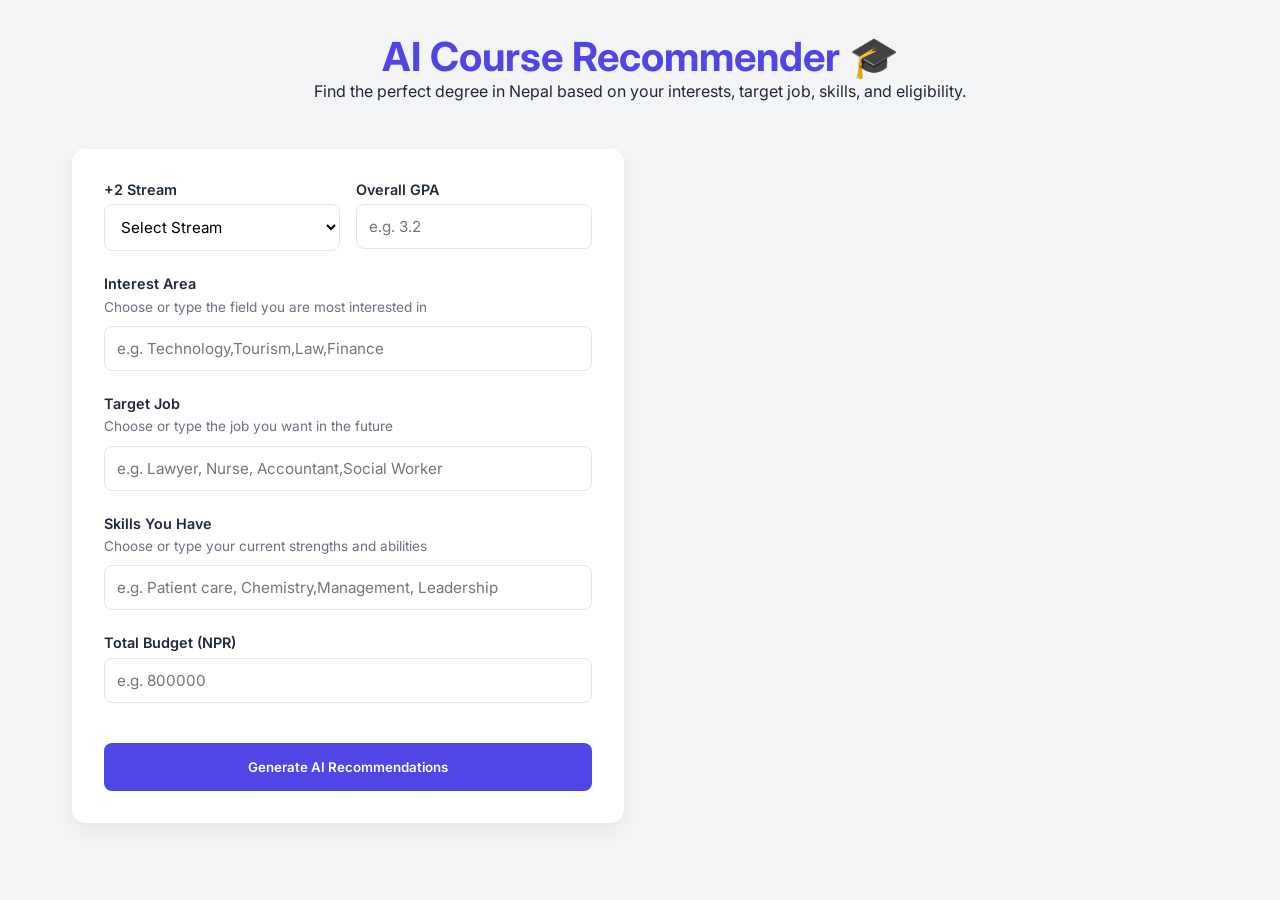
==== static/index.html @ 431c8dfd "first commit" ====
<!DOCTYPE html>
<html lang="en">
<head>
    <meta charset="UTF-8">
    <meta name="viewport" content="width=device-width, initial-scale=1.0">
    <title>Nepal Course Recommender Pro</title>
    <link rel="stylesheet" href="/static/style.css">
    <link href="https://fonts.googleapis.com/css2?family=Inter:wght@400;500;600;700&display=swap" rel="stylesheet">
</head>
<body>
    <div class="container">
        <header class="header">
            <h1>AI Course Recommender 🎓</h1>
            <p>Find the perfect degree in Nepal based on your interests, target job, skills, and eligibility.</p>
        </header>

        <main class="main-content">
            <div class="form-card">
                <form id="recommenderForm">
                    <div class="input-row">
                        <div class="input-group">
                            <label for="stream">+2 Stream</label>
                            <select id="stream" required>
                                <option value="" disabled selected>Select Stream</option>
                                <option value="Science (Bio)">Science (Bio)</option>
                                <option value="Science (Physical)">Science (Physical)</option>
                                <option value="Management">Management</option>
                                <option value="Humanities">Humanities</option>
                                <option value="Law">Law</option>
                                <option value="Education">Education</option>
                                <option value="Technical">Technical</option>
                            </select>
                        </div>

                        <div class="input-group">
                            <label for="gpa">Overall GPA</label>
                            <input
                                type="number"
                                id="gpa"
                                step="0.01"
                                min="0.8"
                                max="4.0"
                                placeholder="e.g. 3.2"
                                required
                            >
                        </div>
                    </div>

                    <div class="input-group">
                        <label for="interest">Interest Area</label>
                        <p class="meta-info">Choose or type the field you are most interested in</p>
                        <div id="interest-chips" class="chip-container"></div>
                        <input
                            type="text"
                            id="interest"
                            placeholder="e.g. Technology,Tourism,Law,Finance"
                            autocomplete="off"
                            required
                        >
                    </div>

                    <div class="input-group">
                        <label for="goal">Target Job</label>
                        <p class="meta-info">Choose or type the job you want in the future</p>
                        <div id="goal-chips" class="chip-container"></div>
                        <input
                            type="text"
                            id="goal"
                            placeholder="e.g. Lawyer, Nurse, Accountant,Social Worker"
                            autocomplete="off"
                            required
                        >
                    </div>

                    <div class="input-group">
                        <label for="skills">Skills You Have</label>
                        <p class="meta-info">Choose or type your current strengths and abilities</p>
                        <div id="skills-chips" class="chip-container"></div>
                        <input
                            type="text"
                            id="skills"
                            placeholder="e.g. Patient care, Chemistry,Management, Leadership"
                            autocomplete="off"
                            required
                        >
                    </div>

                    <div class="input-group">
                        <label for="budget">Total Budget (NPR)</label>
                        <input
                            type="number"
                            id="budget"
                            placeholder="e.g. 800000"
                            required
                        >
                    </div>

                    <button type="submit" id="submitBtn">Generate AI Recommendations</button>
                </form>
            </div>

            <div class="results-container">
                <div id="loading" class="hidden">
                    <div class="spinner"></div>
                    <p>Analyzing your profile...</p>
                </div>

                <div id="error-message" class="hidden error-box"></div>

                <div id="results" class="hidden">
                    <h2>Top Matches</h2>
                    <p id="eligibility-info" class="meta-info"></p>
                    <div id="cards-wrapper" class="cards-grid"></div>
                </div>
            </div>
        </main>
    </div>

    <script src="/static/script.js"></script>
</body>
</html>
---- static/style.css ----
:root {
    --primary: #4F46E5;
    --primary-hover: #4338CA;
    --bg-color: #F3F4F6;
    --card-bg: #FFFFFF;
    --text-main: #1F2937;
    --text-muted: #6B7280;
    --border: #E5E7EB;
    --success: #10B981;
    --error: #EF4444;
    --chip-bg: #EEF2FF;
}

/* RESET */
* {
    box-sizing: border-box;
    margin: 0;
    padding: 0;
    font-family: 'Inter', sans-serif;
}

body {
    background-color: var(--bg-color);
    color: var(--text-main);
}

/* LAYOUT */
.container {
    max-width: 1200px;
    margin: auto;
    padding: 2rem;
}

.header {
    text-align: center;
    margin-bottom: 3rem;
}

.header h1 {
    color: var(--primary);
    font-size: 2.5rem;
}

.main-content {
    display: grid;
    grid-template-columns: 1fr 1fr;
    gap: 2rem;
}

/* FORM */
.form-card {
    background: var(--card-bg);
    padding: 2rem;
    border-radius: 14px;
    box-shadow: 0 8px 20px rgba(0,0,0,0.05);
}

.input-row {
    display: flex;
    gap: 1rem;
}

.input-group {
    margin-bottom: 1.5rem;
    position: relative; /* IMPORTANT for dropdown */
    flex: 1;
}

label {
    font-weight: 600;
    margin-bottom: 0.4rem;
    display: block;
    font-size: 0.9rem;
}

/* INPUT */
input, select {
    width: 100%;
    padding: 0.75rem;
    border: 1px solid var(--border);
    border-radius: 8px;
    font-size: 0.95rem;
    transition: 0.2s;
    background: #fff;
}

input:focus, select:focus {
    outline: none;
    border-color: var(--primary);
    box-shadow: 0 0 0 3px rgba(79,70,229,0.1);
}

/* AUTOCOMPLETE DROPDOWN */
.suggestion-box {
    position: absolute;
    top: 100%;
    left: 0;
    width: 100%;
    background: white;
    border: 1px solid var(--border);
    border-radius: 10px;
    margin-top: 6px;
    max-height: 220px;
    overflow-y: auto;
    box-shadow: 0 10px 25px rgba(0,0,0,0.08);
    z-index: 50;
    animation: fadeIn 0.15s ease-in-out;
}

.suggestion-item {
    padding: 10px 14px;
    cursor: pointer;
    font-size: 0.9rem;
    transition: 0.15s;
}

.suggestion-item:hover {
    background: var(--chip-bg);
    color: var(--primary);
}

/* subtle animation */
@keyframes fadeIn {
    from { opacity: 0; transform: translateY(-5px);}
    to { opacity: 1; transform: translateY(0);}
}

/* CHIP SYSTEM */
.chip-container {
    display: flex;
    flex-wrap: wrap;
    gap: 0.5rem;
    margin-bottom: 0.7rem;
}

.chip {
    background: var(--chip-bg);
    color: var(--primary);
    padding: 0.4rem 0.85rem;
    border-radius: 20px;
    font-size: 0.8rem;
    cursor: pointer;
    transition: 0.2s;
    border: 1px solid transparent;
}

.chip:hover {
    background: var(--primary);
    color: white;
}

.chip.active {
    background: var(--primary);
    color: white;
    box-shadow: 0 3px 8px rgba(79,70,229,0.3);
}

/* BUTTON */
button {
    width: 100%;
    padding: 1rem;
    background: var(--primary);
    color: white;
    border: none;
    border-radius: 8px;
    font-weight: 600;
    cursor: pointer;
    margin-top: 1rem;
    transition: 0.2s;
}

button:hover {
    background: var(--primary-hover);
}

button:disabled {
    opacity: 0.7;
}

/* RESULTS */
.cards-grid {
    display: grid;
    gap: 1rem;
    margin-top: 1rem;
}

.result-card {
    background: white;
    padding: 1.3rem;
    border-radius: 12px;
    border-left: 5px solid var(--primary);
    display: flex;
    justify-content: space-between;
    align-items: center;
    transition: 0.2s;
}

.result-card:hover {
    transform: translateX(6px);
    box-shadow: 0 10px 18px rgba(0,0,0,0.08);
}

.course-name {
    font-weight: 700;
    font-size: 1.1rem;
}

.confidence-badge {
    background: rgba(16,185,129,0.12);
    color: var(--success);
    padding: 0.45rem 0.9rem;
    border-radius: 20px;
    font-size: 0.85rem;
    font-weight: 700;
}

.meta-info {
    font-size: 0.85rem;
    color: var(--text-muted);
}

/* LOADING */
#loading {
    text-align: center;
    padding: 3rem;
    background: white;
    border-radius: 12px;
}

.spinner {
    border: 4px solid var(--border);
    border-top: 4px solid var(--primary);
    border-radius: 50%;
    width: 45px;
    height: 45px;
    animation: spin 1s linear infinite;
    margin: auto;
}

@keyframes spin {
    to { transform: rotate(360deg); }
}

/* ERROR */
.error-box {
    background: #FEF2F2;
    color: var(--error);
    padding: 1rem;
    border-radius: 6px;
    border: 1px solid #F87171;
    margin-top: 1rem;
}

/* UTILITY */
.hidden {
    display: none !important;
}

/* MOBILE */
@media (max-width: 768px) {
    .main-content {
        grid-template-columns: 1fr;
    }

    .input-row {
        flex-direction: column;
    }

    .header h1 {
        font-size: 2rem;
    }
}
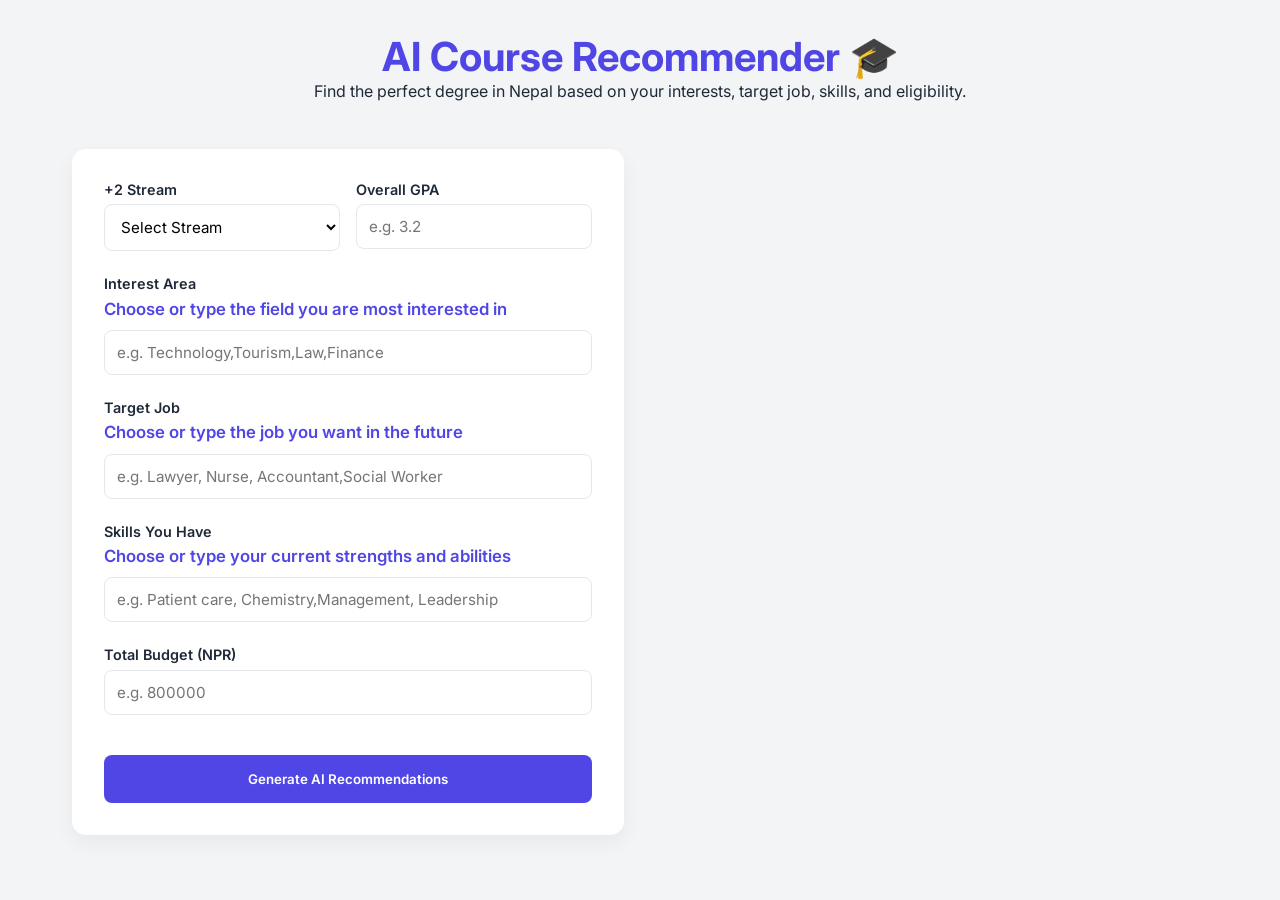
==== commit 4a0ee45d: "Updated app and added books feature" ====
--- a/static/index.html
+++ b/static/index.html
@@ -116,6 +116,6 @@
         </main>
     </div>
 
-    <script src="/static/script.js"></script>
+   <script src="/static/script.js?v=2"></script>
 </body>
 </html>
--- a/static/style.css
+++ b/static/style.css
@@ -177,46 +177,63 @@
     opacity: 0.7;
 }
 
-/* RESULTS */
-.cards-grid {
-    display: grid;
-    gap: 1rem;
+/* --- ENLARGED HIGH-IMPACT RESULTS AREA --- */
+.cards-grid, #cards-wrapper {
+    display: flex;
+    flex-direction: column;
+    gap: 1.75rem; /* Spacious separation between deep content wrappers */
     margin-top: 1rem;
 }
 
 .result-card {
     background: white;
-    padding: 1.3rem;
-    border-radius: 12px;
-    border-left: 5px solid var(--primary);
+    padding: 2.5rem 3rem !important; /* Huge internal padding adjustments */
+    border-radius: 16px !important;    /* Sleek, prominent rounded corners */
+    border: 1px solid rgba(99, 102, 241, 0.12) !important;
+    border-left: 6px solid var(--primary) !important; /* Thick accent indicator strip */
     display: flex;
     justify-content: space-between;
     align-items: center;
-    transition: 0.2s;
-}
-
+    min-height: 140px;                 /* Strong physical layout footprint */
+    box-shadow: 0 4px 12px rgba(0,0,0,0.02);
+    transition: transform 0.3s cubic-bezier(0.16, 1, 0.3, 1), 
+                box-shadow 0.3s ease, 
+                border-color 0.3s ease !important;
+}
+
+/* Dynamic Premium Hover Interaction Engine */
 .result-card:hover {
-    transform: translateX(6px);
-    box-shadow: 0 10px 18px rgba(0,0,0,0.08);
-}
-
+    transform: translateY(-6px); /* Clean upward card lift vector */
+    box-shadow: 0 20px 40px rgba(99, 102, 241, 0.12); /* Ultra-soft modern drop shadow */
+    border-color: rgba(99, 102, 241, 0.4) !important;
+    background-color: #FAFBFE;
+}
+
+/* Maximized Headline Scale Course Typography */
 .course-name {
+    font-weight: 800 !important;
+    font-size: 1.85rem !important; 
+    letter-spacing: -0.02em; /* Tight corporate tech alignment profile */
+    color: #1E1B4B; /* Distinct dark contrast text */
+    margin-bottom: 6px;
+}
+
+/* Action Navigation Hint Links */
+.meta-info {
+    font-size: 1.05rem !important;
+    color: var(--primary) !important;
+    font-weight: 600;
+}
+
+/* Scale Up Confidence Badges */
+.confidence-badge {
+    background: rgba(99, 102, 241, 0.08) !important; /* Colored cleanly to match app tone */
+    color: var(--primary) !important;
+    padding: 12px 24px !important; /* Thick luxury badge structure spacing */
+    border-radius: 10px !important;
+    font-size: 1.25rem !important;
     font-weight: 700;
-    font-size: 1.1rem;
-}
-
-.confidence-badge {
-    background: rgba(16,185,129,0.12);
-    color: var(--success);
-    padding: 0.45rem 0.9rem;
-    border-radius: 20px;
-    font-size: 0.85rem;
-    font-weight: 700;
-}
-
-.meta-info {
-    font-size: 0.85rem;
-    color: var(--text-muted);
+    white-space: nowrap;
 }
 
 /* LOADING */
@@ -256,7 +273,49 @@
     display: none !important;
 }
 
-/* MOBILE */
+/* PREPARATION BOOKCASE SECTION */
+.books-container {
+    margin-top: 1rem;
+    padding-top: 1rem;
+    border-top: 1px solid var(--border);
+}
+
+.books-container h4 {
+    font-size: 0.9rem;
+    color: var(--text-muted);
+    margin-bottom: 0.8rem;
+}
+
+.books-grid {
+    display: grid;
+    grid-template-columns: repeat(auto-fill, minmax(80px, 1fr));
+    gap: 0.8rem;
+}
+
+.book-item {
+    text-align: center;
+}
+
+.book-item img {
+    width: 100%;
+    height: 100px;
+    object-fit: cover;
+    border-radius: 6px;
+    border: 1px solid var(--border);
+}
+
+.book-item p {
+    font-size: 0.7rem;
+    margin-top: 0.4rem;
+    line-height: 1.2;
+    color: var(--text-main);
+    display: -webkit-box;
+    -webkit-line-clamp: 2;
+    -webkit-box-orient: vertical;
+    overflow: hidden;
+}
+
+/* RESPONSIVE MEDIA BREAKPOINTS */
 @media (max-width: 768px) {
     .main-content {
         grid-template-columns: 1fr;
@@ -269,4 +328,15 @@
     .header h1 {
         font-size: 2rem;
     }
+    
+    .result-card {
+        padding: 1.75rem 1.5rem !important; /* Graceful scaling down on mobile */
+        flex-direction: column;
+        align-items: flex-start;
+        gap: 1rem;
+    }
+    
+    .course-name {
+        font-size: 1.5rem !important;
+    }
 }
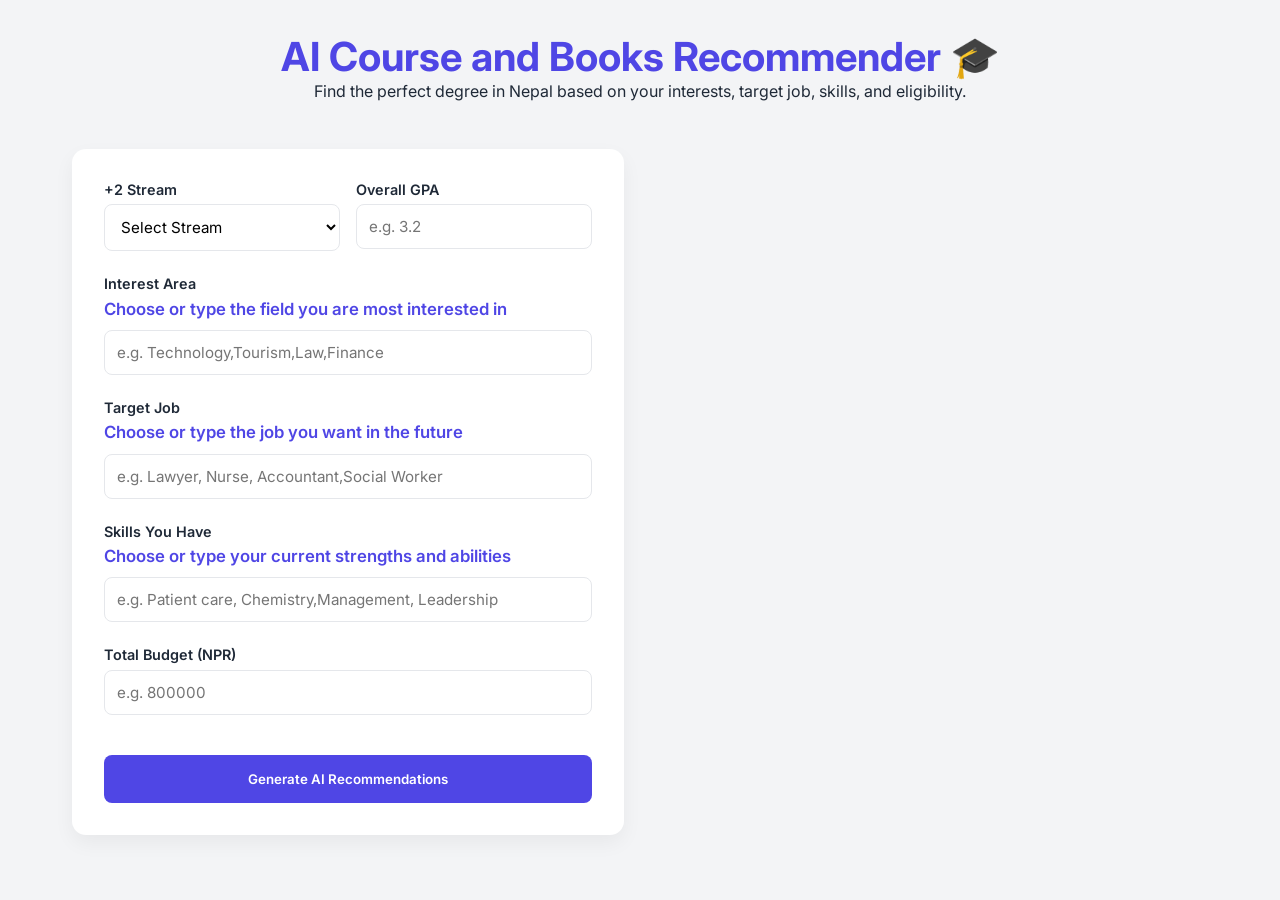
==== commit 6416d3c3: "Feat: Integrate pre-university books suggestion system and UI updates" ====
--- a/static/index.html
+++ b/static/index.html
@@ -10,7 +10,7 @@
 <body>
     <div class="container">
         <header class="header">
-            <h1>AI Course Recommender 🎓</h1>
+            <h1>AI Course and Books Recommender 🎓</h1>
             <p>Find the perfect degree in Nepal based on your interests, target job, skills, and eligibility.</p>
         </header>
 
